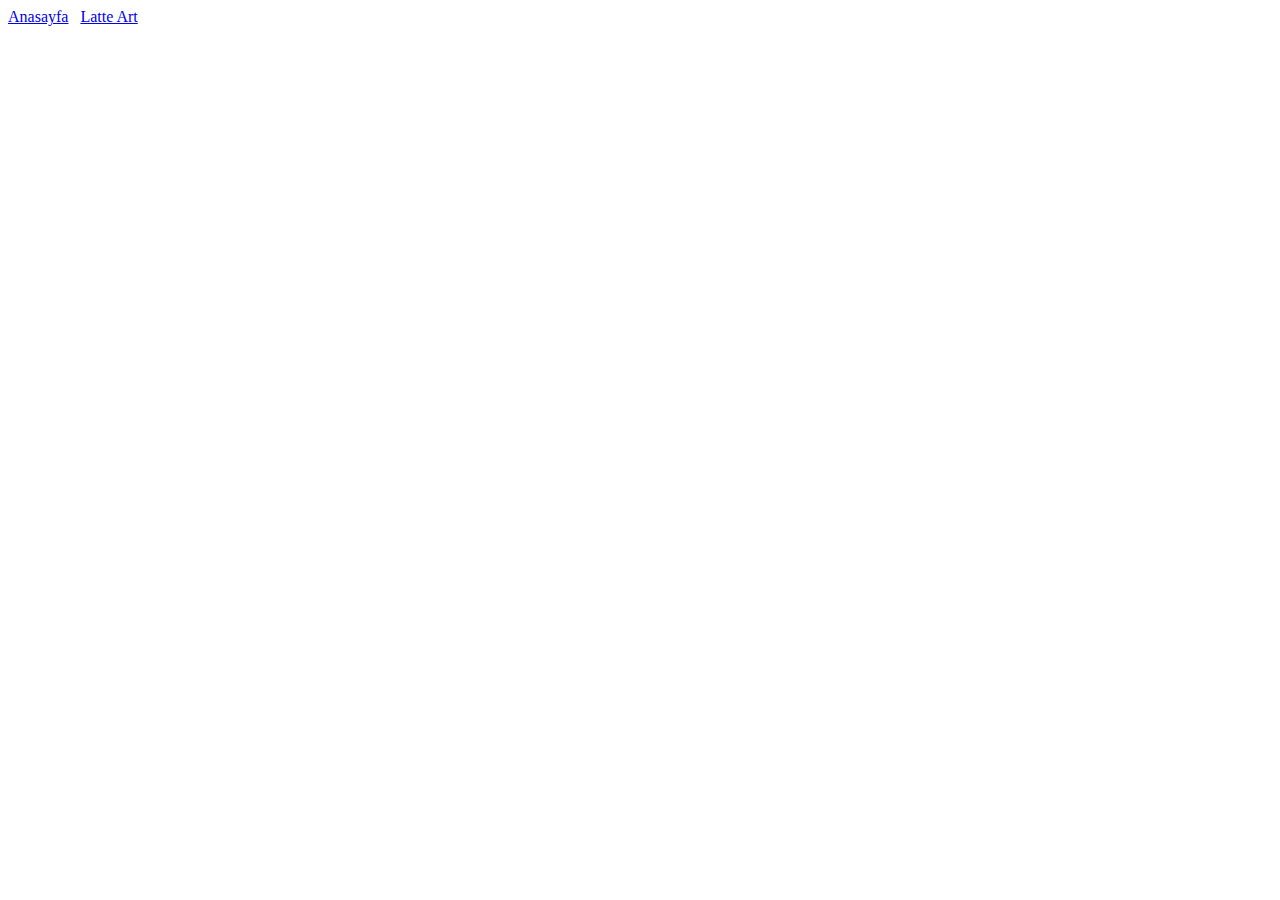
==== latte-art.html @ 663f197a "learning fronted html adding second page" ====
<!DOCTYPE html>
<html lang="en">
<head>
    <meta charset="UTF-8">
    <meta name="viewport" content="width=device-width, initial-scale=1.0">
    <title>Latte Art </title>
    <link rel="shortcut icon" href="images/favicon.png" type="image/x-icon">
</head>
<body>
    <a href="index.html" target="" rel="noopener noreferrer">Anasayfa</a>
    &nbsp;
    <a href="latte-art.html" target="" rel="noopener noreferrer">Latte Art </a>    
</body>
</html>
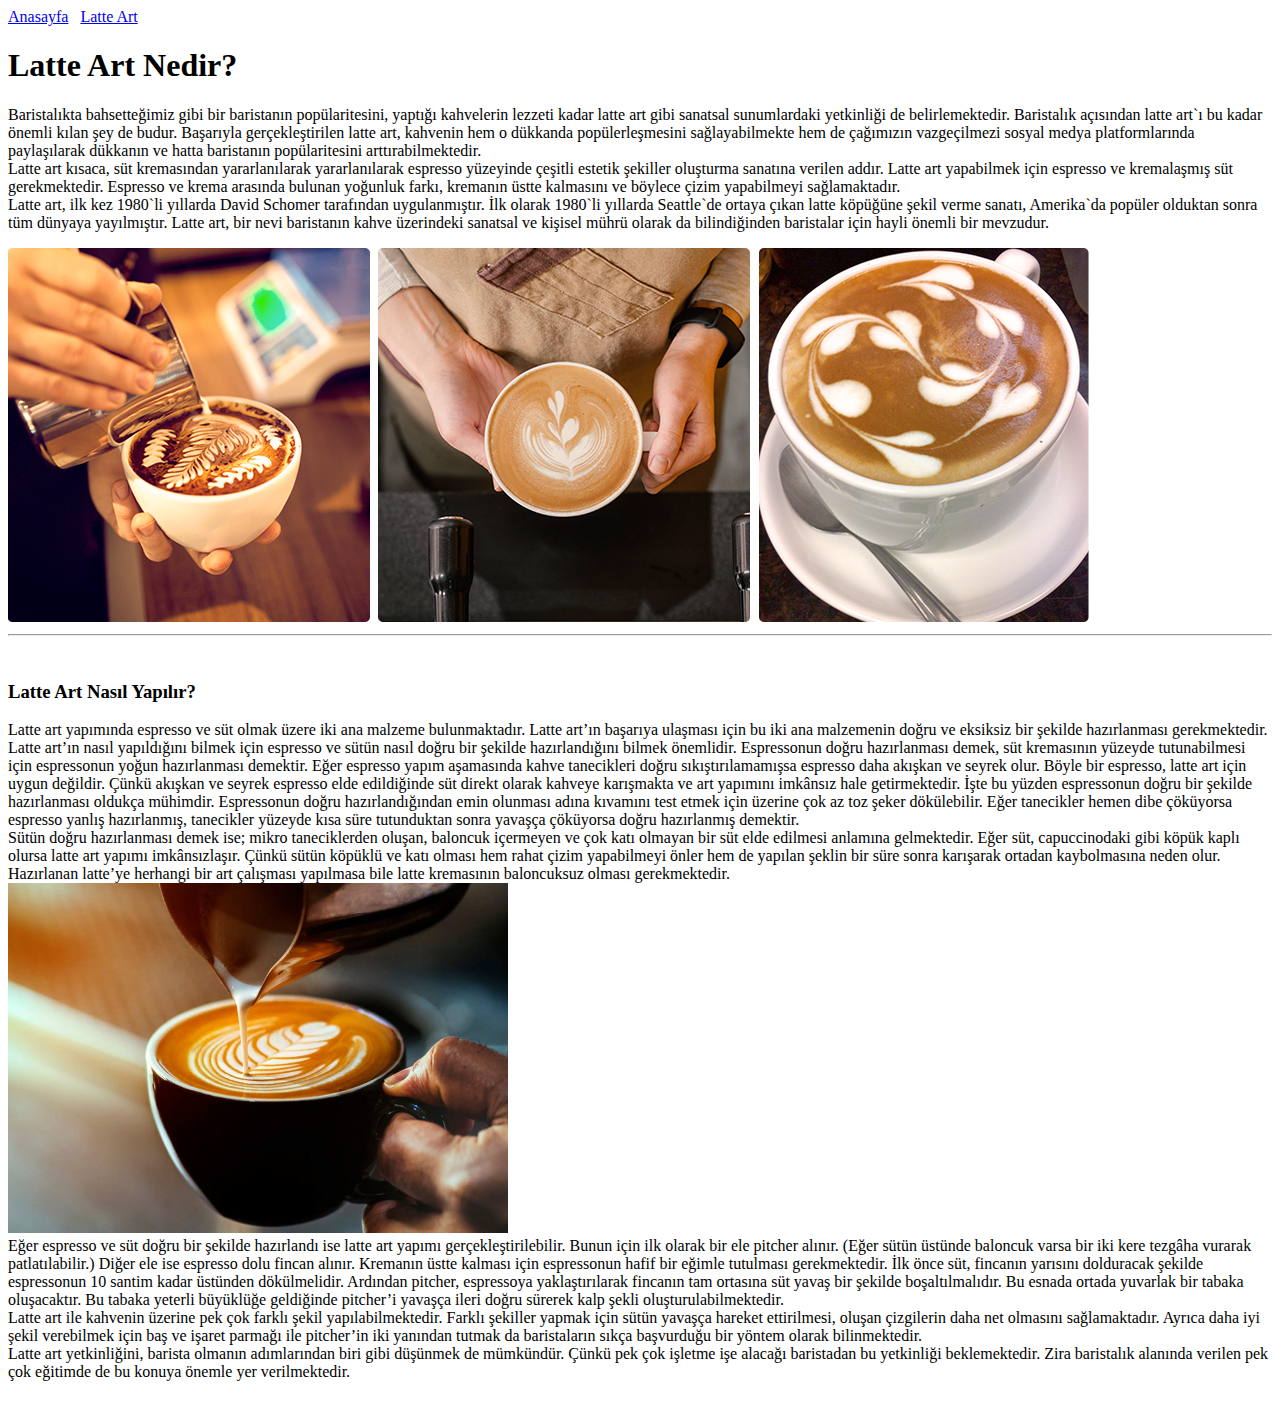
==== commit e5c0f2d1: "learning fronted html second page body" ====
--- a/latte-art.html
+++ b/latte-art.html
@@ -9,6 +9,26 @@
 <body>
     <a href="index.html" target="" rel="noopener noreferrer">Anasayfa</a>
     &nbsp;
-    <a href="latte-art.html" target="" rel="noopener noreferrer">Latte Art </a>    
+    <a href="latte-art.html" target="" rel="noopener noreferrer">Latte Art </a>
+    <br>
+    <h1>Latte Art Nedir?</h1>
+    <p>Baristalıkta bahsetteğimiz gibi bir baristanın popülaritesini, yaptığı kahvelerin lezzeti kadar latte art gibi sanatsal sunumlardaki yetkinliği de belirlemektedir. Baristalık açısından latte art`ı bu kadar önemli kılan şey de budur. Başarıyla gerçekleştirilen latte art, kahvenin hem o dükkanda popülerleşmesini sağlayabilmekte hem de çağımızın vazgeçilmezi sosyal medya platformlarında paylaşılarak dükkanın ve hatta baristanın popülaritesini arttırabilmektedir. <br>
+    Latte art kısaca, süt kremasından yararlanılarak yararlanılarak espresso yüzeyinde çeşitli estetik şekiller oluşturma sanatına verilen addır. Latte art yapabilmek için espresso ve kremalaşmış süt gerekmektedir. Espresso ve krema arasında bulunan yoğunluk farkı, kremanın üstte kalmasını ve böylece çizim yapabilmeyi sağlamaktadır. <br>
+    Latte art, ilk kez 1980`li yıllarda David Schomer tarafından uygulanmıştır. İlk olarak 1980`li yıllarda Seattle`de ortaya çıkan latte köpüğüne şekil verme sanatı, Amerika`da popüler olduktan sonra tüm dünyaya yayılmıştır. Latte art, bir nevi baristanın kahve üzerindeki sanatsal ve kişisel mührü olarak da bilindiğinden baristalar için hayli önemli bir mevzudur. </p>
+    <img src="images/latte-art-1.jpg" alt="">
+    <br>
+    <hr>
+    <br>
+    <h3>Latte Art Nasıl Yapılır?</h3>
+    <p>Latte art yapımında espresso ve süt olmak üzere iki ana malzeme bulunmaktadır. Latte art’ın başarıya ulaşması için bu iki ana malzemenin doğru ve eksiksiz bir şekilde hazırlanması gerekmektedir. Latte art’ın nasıl yapıldığını bilmek için espresso ve sütün nasıl doğru bir şekilde hazırlandığını bilmek önemlidir. 
+        Espressonun doğru hazırlanması demek, süt kremasının yüzeyde tutunabilmesi için espressonun yoğun hazırlanması demektir. Eğer espresso yapım aşamasında kahve tanecikleri doğru sıkıştırılamamışsa espresso daha akışkan ve seyrek olur. Böyle bir espresso, latte art için uygun değildir. Çünkü akışkan ve seyrek espresso elde edildiğinde süt direkt olarak kahveye karışmakta ve art yapımını imkânsız hale getirmektedir. İşte bu yüzden espressonun doğru bir şekilde hazırlanması oldukça mühimdir.  Espressonun doğru hazırlandığından emin olunması adına kıvamını test etmek için üzerine çok az toz şeker dökülebilir. Eğer tanecikler hemen dibe çöküyorsa espresso yanlış hazırlanmış, tanecikler yüzeyde kısa süre tutunduktan sonra yavaşça çöküyorsa doğru hazırlanmış demektir. <br>
+        Sütün doğru hazırlanması demek ise; mikro taneciklerden oluşan, baloncuk içermeyen ve çok katı olmayan bir süt elde edilmesi anlamına gelmektedir. Eğer süt, capuccinodaki gibi köpük kaplı olursa latte art yapımı imkânsızlaşır. Çünkü sütün köpüklü ve katı olması hem rahat çizim yapabilmeyi önler hem de yapılan şeklin bir süre sonra karışarak ortadan kaybolmasına neden olur. Hazırlanan latte’ye herhangi bir art çalışması yapılmasa bile latte kremasının baloncuksuz olması gerekmektedir. <br>
+        <img width="500px" height="350px" src="images/latte-art-2.jpg" alt=""> <br>
+        Eğer espresso ve süt doğru bir şekilde hazırlandı ise latte art yapımı gerçekleştirilebilir. Bunun için ilk olarak bir ele pitcher alınır. (Eğer sütün üstünde baloncuk varsa bir iki kere tezgâha vurarak patlatılabilir.) Diğer ele ise espresso dolu fincan alınır. Kremanın üstte kalması için espressonun hafif bir eğimle tutulması gerekmektedir. İlk önce süt, fincanın yarısını dolduracak şekilde espressonun 10 santim kadar üstünden dökülmelidir. Ardından pitcher, espressoya yaklaştırılarak fincanın tam ortasına süt yavaş bir şekilde boşaltılmalıdır. Bu esnada ortada yuvarlak bir tabaka oluşacaktır. Bu tabaka yeterli büyüklüğe geldiğinde pitcher’i yavaşça ileri doğru sürerek kalp şekli oluşturulabilmektedir. <br>
+        Latte art ile kahvenin üzerine pek çok farklı şekil yapılabilmektedir. Farklı şekiller yapmak için sütün yavaşça hareket ettirilmesi, oluşan çizgilerin daha net olmasını sağlamaktadır. Ayrıca daha iyi şekil verebilmek için baş ve işaret parmağı ile pitcher’in iki yanından tutmak da baristaların sıkça başvurduğu bir yöntem olarak bilinmektedir. <br>
+        Latte art yetkinliğini, barista olmanın adımlarından biri gibi düşünmek de mümkündür. Çünkü pek çok işletme işe alacağı baristadan bu yetkinliği beklemektedir. Zira baristalık alanında verilen pek çok eğitimde de bu konuya önemle yer verilmektedir. 
+    </p>
+    <br>
+
 </body>
 </html>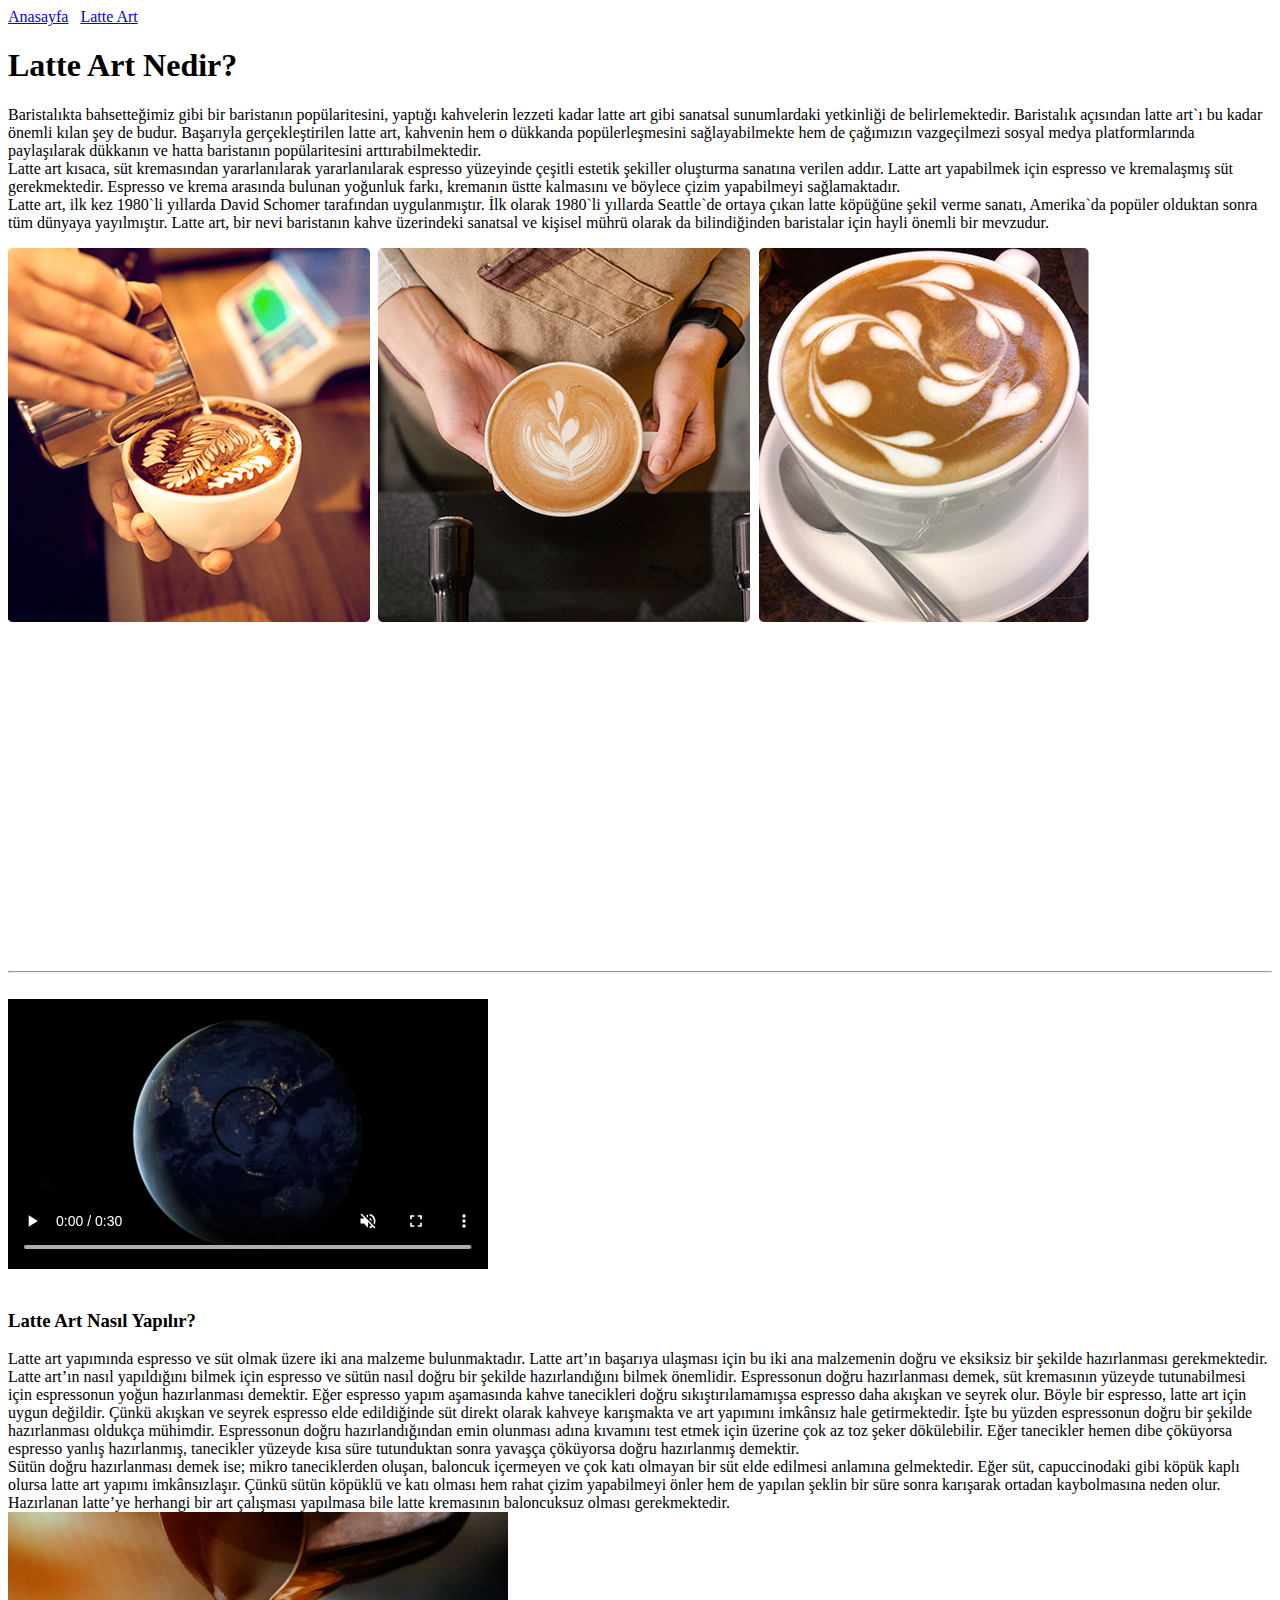
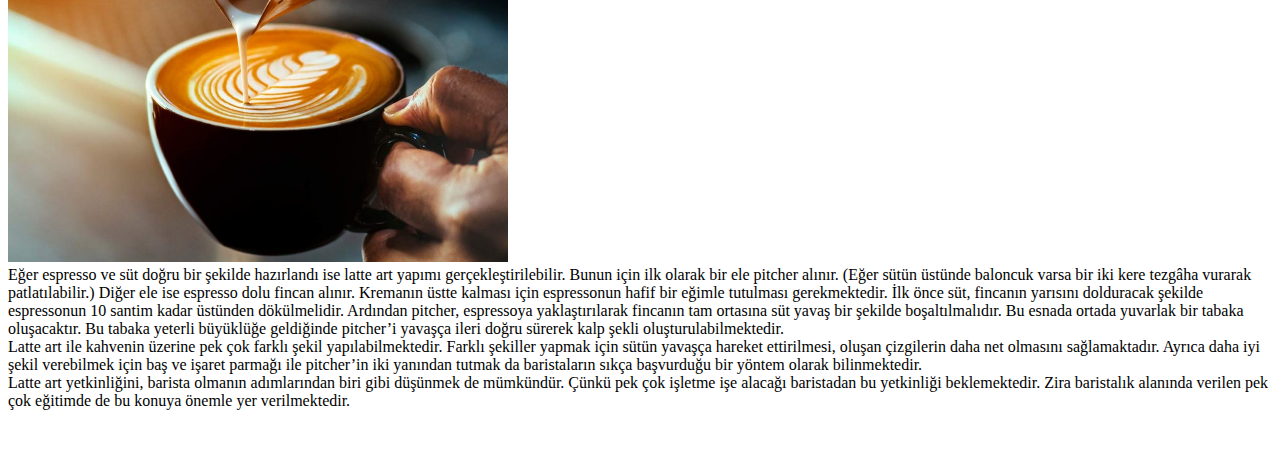
==== commit 5cf68c26: "learning fronted html add video" ====
--- a/latte-art.html
+++ b/latte-art.html
@@ -17,8 +17,16 @@
     Latte art, ilk kez 1980`li yıllarda David Schomer tarafından uygulanmıştır. İlk olarak 1980`li yıllarda Seattle`de ortaya çıkan latte köpüğüne şekil verme sanatı, Amerika`da popüler olduktan sonra tüm dünyaya yayılmıştır. Latte art, bir nevi baristanın kahve üzerindeki sanatsal ve kişisel mührü olarak da bilindiğinden baristalar için hayli önemli bir mevzudur. </p>
     <img src="images/latte-art-1.jpg" alt="">
     <br>
+    <br>
+    <iframe width="560" height="315" src="https://www.youtube.com/embed/HgfjZ4SWJxk?si=LBhDOHb4KJ5UO_Mu" title="YouTube video player" frameborder="0" allow="accelerometer; autoplay; clipboard-write; encrypted-media; gyroscope; picture-in-picture; web-share" referrerpolicy="strict-origin-when-cross-origin" allowfullscreen></iframe>
     <hr>
     <br>
+    <video controls autoplay muted>
+        <source src="video/file_example_MP4_480_1_5MG.mp4">
+    </video>
+    <br>
+    <br>
+
     <h3>Latte Art Nasıl Yapılır?</h3>
     <p>Latte art yapımında espresso ve süt olmak üzere iki ana malzeme bulunmaktadır. Latte art’ın başarıya ulaşması için bu iki ana malzemenin doğru ve eksiksiz bir şekilde hazırlanması gerekmektedir. Latte art’ın nasıl yapıldığını bilmek için espresso ve sütün nasıl doğru bir şekilde hazırlandığını bilmek önemlidir. 
         Espressonun doğru hazırlanması demek, süt kremasının yüzeyde tutunabilmesi için espressonun yoğun hazırlanması demektir. Eğer espresso yapım aşamasında kahve tanecikleri doğru sıkıştırılamamışsa espresso daha akışkan ve seyrek olur. Böyle bir espresso, latte art için uygun değildir. Çünkü akışkan ve seyrek espresso elde edildiğinde süt direkt olarak kahveye karışmakta ve art yapımını imkânsız hale getirmektedir. İşte bu yüzden espressonun doğru bir şekilde hazırlanması oldukça mühimdir.  Espressonun doğru hazırlandığından emin olunması adına kıvamını test etmek için üzerine çok az toz şeker dökülebilir. Eğer tanecikler hemen dibe çöküyorsa espresso yanlış hazırlanmış, tanecikler yüzeyde kısa süre tutunduktan sonra yavaşça çöküyorsa doğru hazırlanmış demektir. <br>
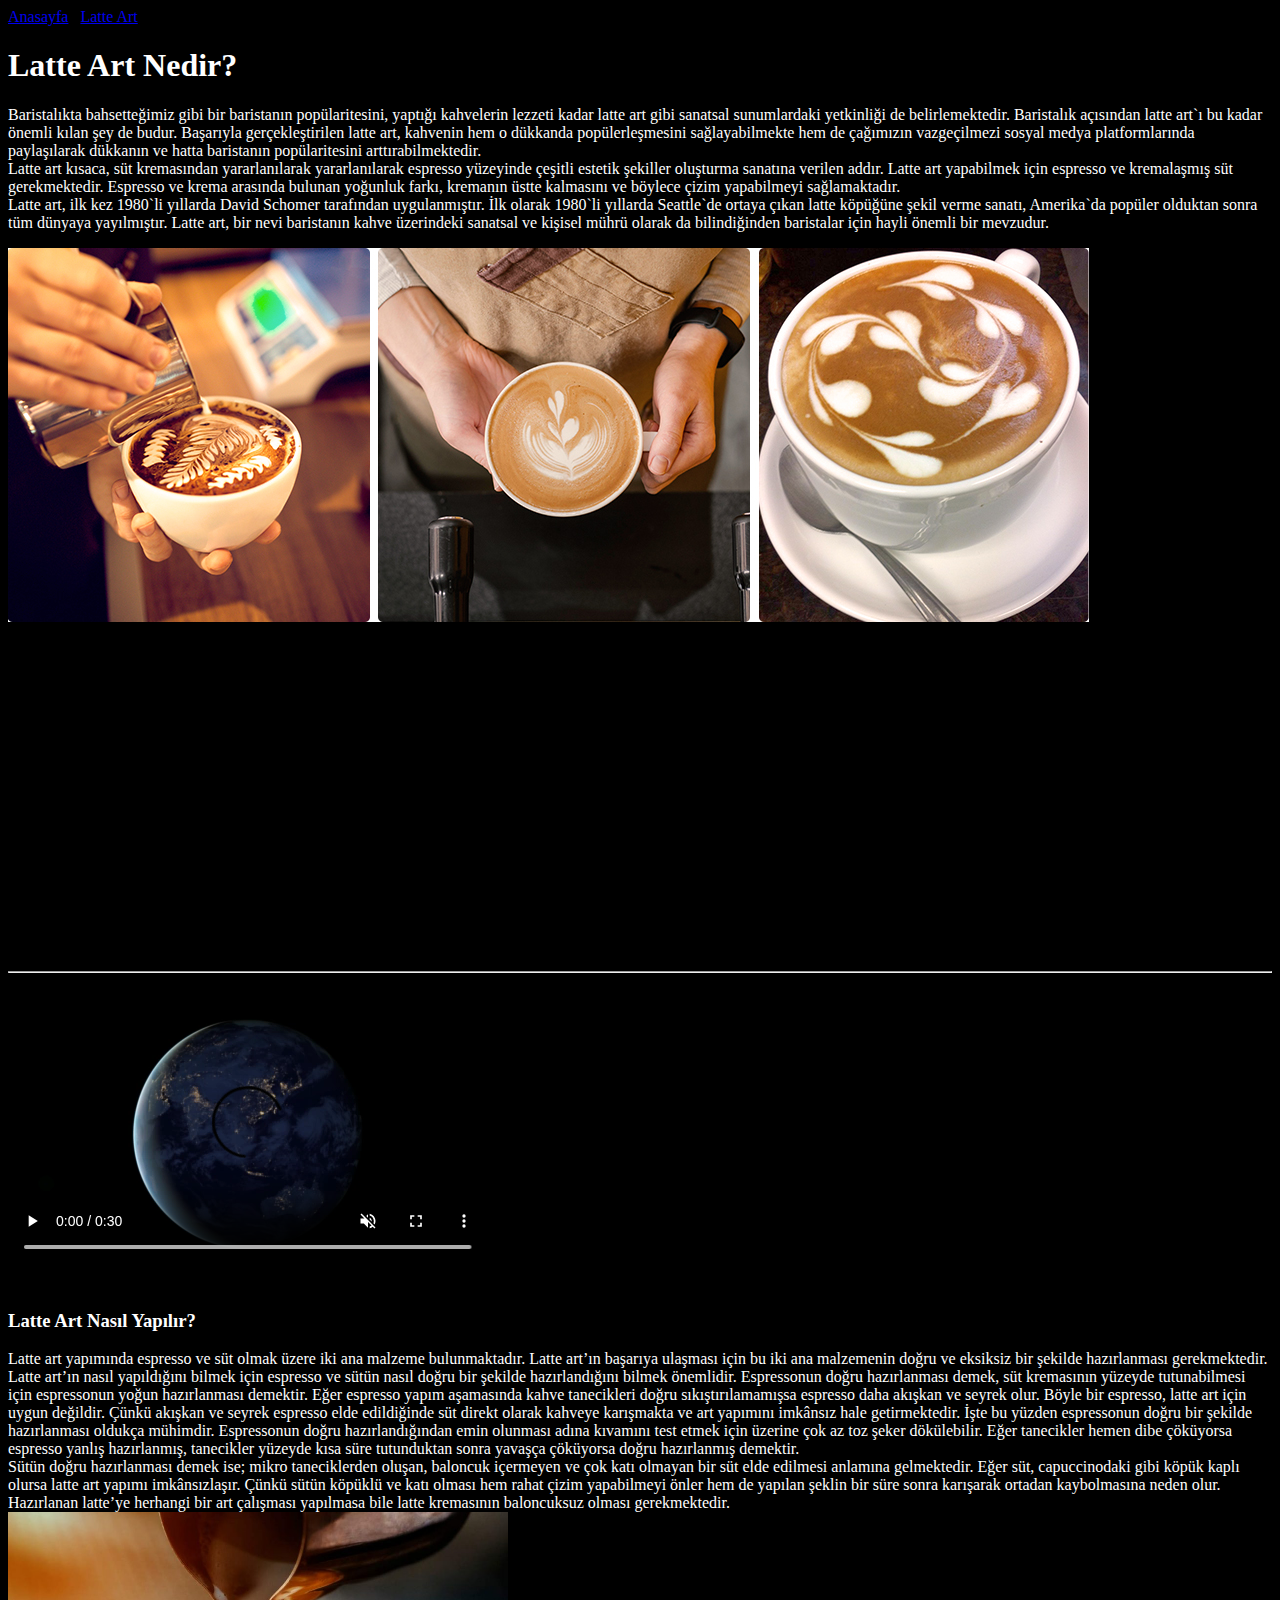
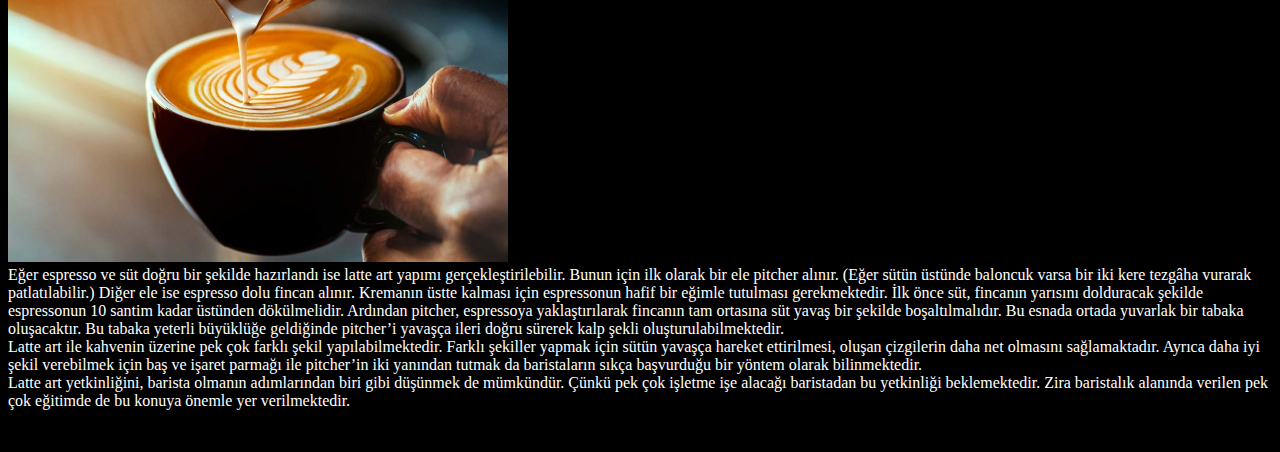
==== commit e5a4ad4b: "Learning Frontend CSS" ====
--- a/latte-art.html
+++ b/latte-art.html
@@ -5,6 +5,7 @@
     <meta name="viewport" content="width=device-width, initial-scale=1.0">
     <title>Latte Art </title>
     <link rel="shortcut icon" href="images/favicon.png" type="image/x-icon">
+    <link rel="stylesheet" href="style.css">
 </head>
 <body>
     <a href="index.html" target="" rel="noopener noreferrer">Anasayfa</a>
--- a/style.css
+++ b/style.css
@@ -0,0 +1,5 @@
+body {
+
+    background-color: black;
+    color: white;
+}
